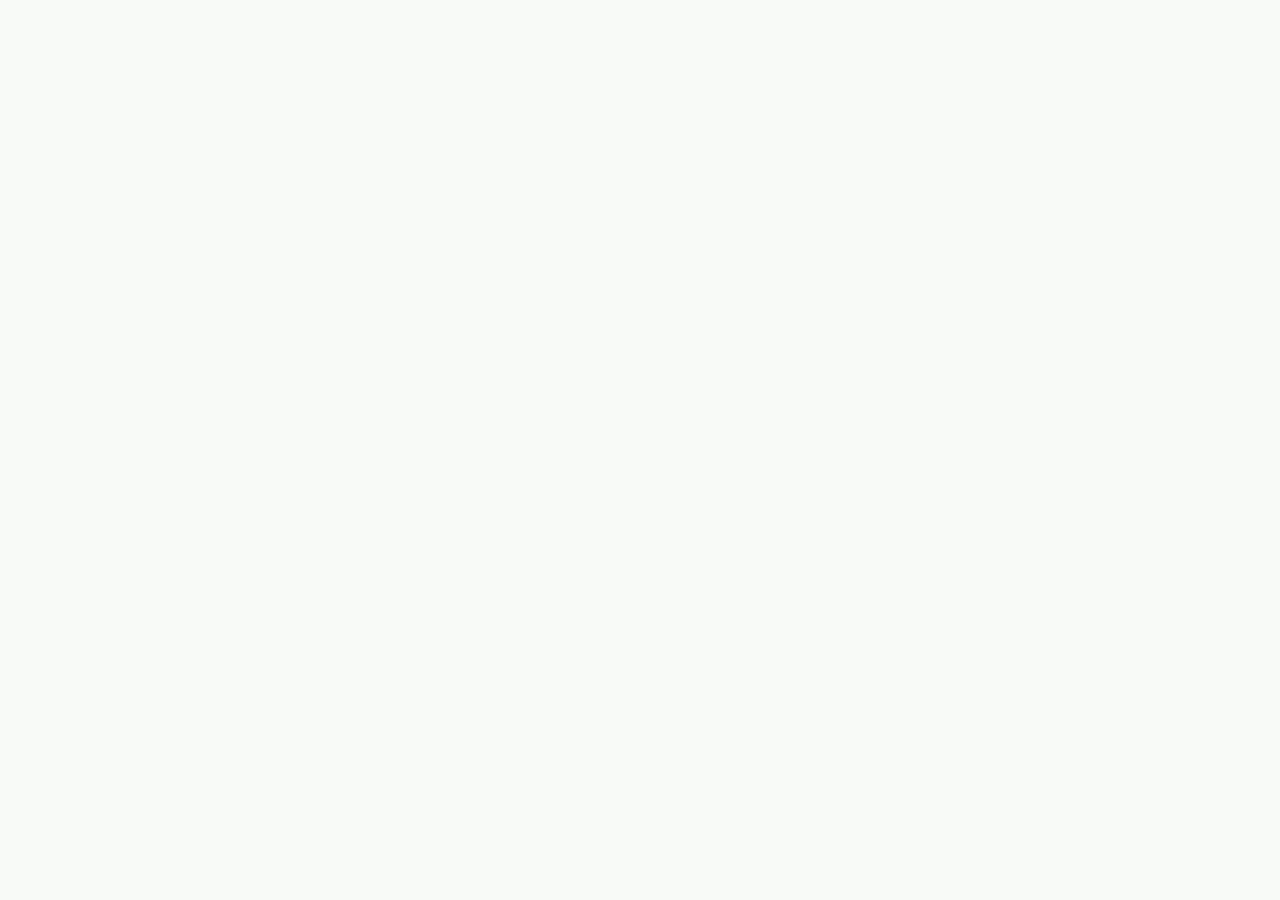
==== index.html @ 65ba7d54 "Build Recity PWA with Supabase and Vercel API" ====
<!doctype html>
<html lang="en">
<head>
  <meta charset="utf-8" />
  <meta name="viewport" content="width=device-width, initial-scale=1, viewport-fit=cover" />
  <meta name="theme-color" content="#0b7a3b" />
  <meta name="description" content="Recity — reuse it or report it." />
  <link rel="manifest" href="manifest.json" />
  <link rel="icon" href="assets/icons/recity-mark.svg" type="image/svg+xml" />
  <link rel="stylesheet" href="css/variables.css" />
  <link rel="stylesheet" href="css/base.css" />
  <link rel="stylesheet" href="css/components.css" />
  <link rel="stylesheet" href="css/live.css" />
  <link rel="stylesheet" href="css/responsive.css" />
  <title>Recity — Reuse it or report it</title>
</head>
<body>
  <a class="skip-link" href="#app">Skip to content</a>
  <div id="app" aria-live="polite"></div>
  <div id="toast-region" class="toast-region" aria-live="assertive" aria-atomic="true"></div>
  <script type="module" src="js/app.js"></script>
</body>
</html>
---- css/variables.css ----
:root { --primary:#0b7a3b; --primary-2:#22c55e; --primary-soft:#e8f7ec; --bg:#f8faf7; --surface:#fff; --surface-2:#f1f5f2; --text:#111827; --muted:#667085; --line:#e5e9e5; --success:#16a34a; --warning:#d97706; --danger:#dc2626; --danger-soft:#fff0ee; --shadow:0 12px 34px rgba(25,52,35,.09); --radius:20px; --radius-sm:13px; --font:Inter, ui-sans-serif, system-ui, -apple-system, BlinkMacSystemFont, "Segoe UI", sans-serif; }
[data-theme="dark"] { --bg:#101814; --surface:#18231c; --surface-2:#223127; --text:#eff7ef; --muted:#b5c2b7; --line:#314237; --primary-soft:#173e26; --danger-soft:#442625; --shadow:0 15px 36px rgba(0,0,0,.27); }
---- css/base.css ----
*{box-sizing:border-box} html{background:var(--bg)} body{margin:0;background:var(--bg);color:var(--text);font-family:var(--font);font-size:15px;line-height:1.5} button,input,select{font:inherit} button{cursor:pointer} button:focus-visible,a:focus-visible,input:focus-visible{outline:3px solid #86efac;outline-offset:3px} .skip-link{position:absolute;left:12px;top:-50px;background:var(--text);color:var(--surface);padding:9px 14px;border-radius:8px;z-index:99}.skip-link:focus{top:10px} h1,h2,h3,p{margin-top:0} h1{font-size:clamp(1.85rem,5vw,2.6rem);line-height:1.08;letter-spacing:-.045em} h2{font-size:1.35rem;letter-spacing:-.025em} h3{font-size:1rem;margin-bottom:.4rem} p{color:var(--muted)} .app-shell{min-height:100vh;max-width:1220px;margin:auto;padding:0 16px 94px}.screen{animation:enter .25s ease}@keyframes enter{from{opacity:.1;transform:translateY(7px)}to{opacity:1;transform:none}} .eyebrow{font-size:.72rem;font-weight:800;letter-spacing:.09em;text-transform:uppercase;color:var(--primary)} .muted{color:var(--muted)} .sr-only{position:absolute;width:1px;height:1px;padding:0;margin:-1px;overflow:hidden;clip:rect(0,0,0,0);white-space:nowrap;border:0}
---- css/components.css ----
.topbar{height:76px;display:flex;align-items:center;justify-content:space-between;gap:12px}.brand{display:flex;align-items:center;gap:10px;font-size:1.25rem;font-weight:850;letter-spacing:-.04em}.brand-mark{width:39px;height:39px;border-radius:13px;background:var(--primary);display:grid;place-items:center;color:white;font-size:21px}.top-actions{display:flex;gap:8px;align-items:center}.icon-btn{border:1px solid var(--line);color:var(--text);background:var(--surface);border-radius:12px;min-width:41px;height:41px;padding:0 10px}.lang-btn{font-weight:750;font-size:.78rem}.hero{background:linear-gradient(135deg,#075c2e,#0b7a3b 54%,#1aae5a);color:#fff;border-radius:27px;padding:27px;position:relative;overflow:hidden;box-shadow:var(--shadow)}.hero:after{content:"";position:absolute;width:200px;height:200px;border:35px solid rgba(255,255,255,.11);border-radius:50%;right:-77px;top:-70px}.hero p{color:#e9f8ec;max-width:430px}.hero h1{max-width:450px;margin:6px 0 13px}.hero .eyebrow{color:#bdf8c9}.btn{border:0;border-radius:13px;padding:13px 17px;min-height:47px;font-weight:800;transition:.18s transform,.18s background;display:inline-flex;align-items:center;justify-content:center;gap:8px;text-decoration:none}.btn:hover{transform:translateY(-1px)}.btn-primary{background:var(--primary);color:#fff}.hero .btn-primary{background:#fff;color:#087139}.btn-secondary{background:var(--primary-soft);color:var(--primary)}.btn-ghost{background:transparent;color:var(--text);border:1px solid var(--line)}.btn-danger{background:var(--danger);color:white}.btn-wide{width:100%}.section{margin-top:28px}.section-title{display:flex;justify-content:space-between;align-items:center;gap:10px;margin-bottom:13px}.section-title h2{margin:0}.text-link{border:0;background:none;color:var(--primary);font-weight:750;padding:6px}.card{background:var(--surface);border:1px solid var(--line);box-shadow:var(--shadow);border-radius:var(--radius);padding:18px}.identity{display:flex;align-items:center;gap:13px}.avatar{width:53px;height:53px;border-radius:18px;display:grid;place-items:center;background:var(--primary-soft);font-size:27px;flex:none}.identity h3{margin:0}.identity p{font-size:.84rem;margin:2px 0 0}.points{margin-left:auto;text-align:right}.points strong{color:var(--primary);font-size:1.14rem}.metric-grid{display:grid;grid-template-columns:repeat(3,1fr);gap:9px}.metric{background:var(--surface);border:1px solid var(--line);border-radius:15px;padding:13px 10px}.metric strong{display:block;font-size:1.1rem}.metric span{font-size:.72rem;color:var(--muted);line-height:1.2;display:block;margin-top:3px}.action-grid{display:grid;grid-template-columns:repeat(4,1fr);gap:9px}.quick-action{min-height:89px;border:1px solid var(--line);background:var(--surface);color:var(--text);border-radius:15px;padding:10px 5px;font-size:.72rem;font-weight:750}.quick-action span{font-size:20px;display:block;margin-bottom:5px}.activity{display:flex;gap:11px;align-items:center;padding:11px 0;border-bottom:1px solid var(--line)}.activity:last-child{border:0}.activity-icon{width:35px;height:35px;border-radius:11px;background:var(--surface-2);display:grid;place-items:center}.activity div{flex:1}.activity p{font-size:.78rem;margin:1px 0}.bottom-nav{position:fixed;z-index:5;bottom:0;left:0;right:0;background:color-mix(in srgb,var(--surface) 94%,transparent);backdrop-filter:blur(15px);border-top:1px solid var(--line);display:flex;justify-content:center}.bottom-nav-inner{display:flex;max-width:600px;flex:1;justify-content:space-around}.nav-item{border:0;background:transparent;color:var(--muted);min-height:70px;min-width:64px;font-size:.66rem;font-weight:700}.nav-item span{font-size:19px;display:block}.nav-item.active{color:var(--primary)}.page-head{display:flex;gap:13px;align-items:center;margin:14px 0 21px}.back-btn{border:0;background:var(--surface);color:var(--text);border:1px solid var(--line);height:42px;width:42px;border-radius:13px;font-size:20px}.page-head h1{font-size:1.6rem;margin:0}.photo-stage{min-height:280px;border-radius:24px;border:2px dashed #9bcaaa;background:linear-gradient(145deg,var(--primary-soft),var(--surface));display:flex;align-items:center;justify-content:center;flex-direction:column;text-align:center;padding:24px}.photo-stage .photo-emoji{font-size:56px}.photo-stage p{max-width:280px;margin:8px 0 0}.button-stack{display:grid;gap:10px;margin-top:16px}.preview-photo,.waste-photo{width:100%;height:235px;object-fit:cover;border-radius:20px;background:linear-gradient(145deg,#70b898,#d7e8d7);display:grid;place-items:center;font-size:64px}.preview-photo{position:relative;overflow:hidden}.preview-photo:before,.waste-photo:before{content:"♻";color:white;text-shadow:0 3px 8px #1b5d38}.loading{text-align:center;padding:43px 15px}.spinner{width:54px;height:54px;border:5px solid var(--primary-soft);border-top-color:var(--primary);border-radius:50%;margin:0 auto 23px;animation:spin .8s linear infinite}@keyframes spin{to{transform:rotate(360deg)}}.stages{margin:22px auto 0;max-width:340px;text-align:left}.stage{display:flex;gap:10px;padding:10px;color:var(--muted)}.stage.active{color:var(--primary);font-weight:750}.stage.active:before{content:"✓";color:white;background:var(--primary);width:22px;height:22px;border-radius:50%;display:grid;place-items:center;font-size:.7rem}.stage:not(.active):before{content:"";width:20px;height:20px;border:1px solid var(--line);border-radius:50%}.analysis-banner{background:var(--primary-soft);border-radius:16px;padding:14px;color:var(--text)}.analysis-banner p{margin:3px 0 0}.waste-item{display:flex;gap:12px;padding:14px 0;border-bottom:1px solid var(--line)}.waste-item:last-child{border:0}.waste-thumb{height:52px;width:52px;border-radius:14px;display:grid;place-items:center;background:var(--surface-2);font-size:26px}.waste-item div{flex:1}.waste-item h3{margin:0}.waste-item p{margin:2px 0;font-size:.8rem}.badge{font-size:.69rem;padding:4px 8px;border-radius:999px;font-weight:800;white-space:nowrap;align-self:start}.badge.success{background:#dcfce7;color:#166534}.badge.warning{background:#fef3c7;color:#92400e}.badge.danger{background:#fee2e2;color:#991b1b}.badge.neutral{background:var(--surface-2);color:var(--muted)}.detail-grid{display:grid;grid-template-columns:repeat(2,1fr);gap:9px}.detail{background:var(--surface-2);padding:11px;border-radius:12px}.detail span{display:block;font-size:.7rem;color:var(--muted)}.detail strong{font-size:.86rem}.info-block{padding:15px 0;border-bottom:1px solid var(--line)}.info-block:last-child{border:0}.idea{border-radius:14px;background:var(--surface-2);padding:12px;margin-top:8px}.idea small{color:var(--muted);display:block;margin-top:3px}.warning-box{background:var(--danger-soft);border:1px solid #fecaca;color:var(--text);border-radius:15px;padding:15px}.warning-box p{color:inherit;margin:5px 0 0}.choice-grid{display:grid;gap:10px}.choice{border:1px solid var(--line);border-radius:16px;background:var(--surface);text-align:left;padding:15px;color:var(--text)}.choice.selected{border:2px solid var(--primary);background:var(--primary-soft)}.choice strong{display:block}.choice span{color:var(--muted);font-size:.84rem}.chip-row{display:flex;flex-wrap:wrap;gap:8px}.chip{border:1px solid var(--line);background:var(--surface);color:var(--text);padding:9px 12px;border-radius:999px;font-weight:700;font-size:.82rem}.chip.selected{background:var(--primary);border-color:var(--primary);color:white}.step{display:flex;gap:12px;margin:16px 0}.step-num{width:28px;height:28px;background:var(--primary);color:white;border-radius:50%;display:grid;place-items:center;font-weight:800;flex:none}.form-field{display:grid;gap:6px;margin-bottom:14px}.form-field label{font-weight:750;font-size:.84rem}.form-field input,.form-field select{border:1px solid var(--line);background:var(--surface);color:var(--text);padding:12px;border-radius:12px;width:100%}.map{height:205px;border-radius:18px;background:#dceedd;overflow:hidden;position:relative;background-image:linear-gradient(27deg,transparent 47%,#c6d9c5 48%,#c6d9c5 51%,transparent 52%),linear-gradient(118deg,transparent 42%,#c4dbc7 43%,#c4dbc7 47%,transparent 48%)}.map:after{content:"";position:absolute;background:#75b58a;width:250px;height:25px;transform:rotate(-26deg);top:87px;left:-22px;border-radius:30px;opacity:.8}.marker{position:absolute;z-index:1;display:grid;place-items:center;width:30px;height:30px;background:var(--danger);color:white;border:3px solid white;border-radius:50%}.report-card{display:flex;gap:12px;align-items:center;padding:12px 0;border-bottom:1px solid var(--line)}.report-card:last-child{border:0}.report-img{width:57px;height:57px;border-radius:14px;background:var(--surface-2);display:grid;place-items:center;font-size:27px}.report-card div{flex:1}.report-card h3{margin:0;font-size:.92rem}.report-card p{font-size:.76rem;margin:2px 0}.success-hero{text-align:center;padding:22px}.success-mark{width:66px;height:66px;border-radius:50%;background:#dcfce7;color:var(--success);display:grid;place-items:center;font-size:34px;margin:0 auto 14px}.progress-track{height:9px;background:var(--surface-2);border-radius:999px;overflow:hidden}.progress-fill{height:100%;background:linear-gradient(90deg,var(--primary),var(--primary-2));border-radius:inherit}.impact-hero{background:linear-gradient(135deg,#e3f8e8,#fff3d4);border-radius:22px;padding:19px}.impact-hero h2{font-size:2rem;margin:0}.municipal-layout{display:grid;gap:18px}.dashboard-kpis{display:grid;grid-template-columns:repeat(2,1fr);gap:10px}.kpi{padding:15px;border-radius:16px;background:var(--surface);border:1px solid var(--line)}.kpi strong{font-size:1.6rem;display:block}.kpi span{font-size:.78rem;color:var(--muted)}.alert{display:flex;gap:10px;align-items:center;background:#fff7df;border:1px solid #f6d878;color:#674e00;padding:12px;border-radius:14px}.alert p{color:inherit;font-size:.8rem;margin:1px 0}.municipal-list .report-card{cursor:pointer}.toast-region{position:fixed;z-index:20;bottom:92px;left:16px;right:16px;pointer-events:none}.toast{max-width:420px;margin:auto;background:#123a24;color:#fff;padding:13px 16px;border-radius:14px;box-shadow:var(--shadow);animation:enter .2s ease}.empty{text-align:center;padding:35px 15px}.empty div{font-size:36px}.empty p{max-width:290px;margin:auto}.segmented{display:flex;padding:4px;background:var(--surface-2);border-radius:12px;gap:4px}.segmented button{flex:1;border:0;background:transparent;color:var(--muted);padding:8px;border-radius:9px;font-weight:750;font-size:.8rem}.segmented button.active{background:var(--surface);color:var(--primary);box-shadow:0 1px 3px rgba(0,0,0,.08)}
---- css/live.css ----
.preview-photo.has-image:before { display: none; }
.preview-photo img { position: absolute; inset: 0; width: 100%; height: 100%; object-fit: cover; }
---- css/responsive.css ----
@media (min-width:700px){.app-shell{padding:0 30px 40px}.bottom-nav{display:none}.hero{padding:39px}.home-grid{display:grid;grid-template-columns:1.15fr .85fr;gap:17px}.home-grid .section{margin-top:0}.quick-action{min-height:100px}.municipal-layout{grid-template-columns:1.1fr .9fr}.dashboard-kpis{grid-template-columns:repeat(4,1fr)}.map{height:330px}.photo-stage{min-height:350px}.detail-grid{grid-template-columns:repeat(3,1fr)}}
@media (min-width:980px){.app-shell{padding:0 48px 55px}.citizen-content{max-width:760px;margin:auto}.municipal-content{max-width:none}.hero h1{font-size:3rem}.topbar{height:88px}.action-grid{gap:12px}}
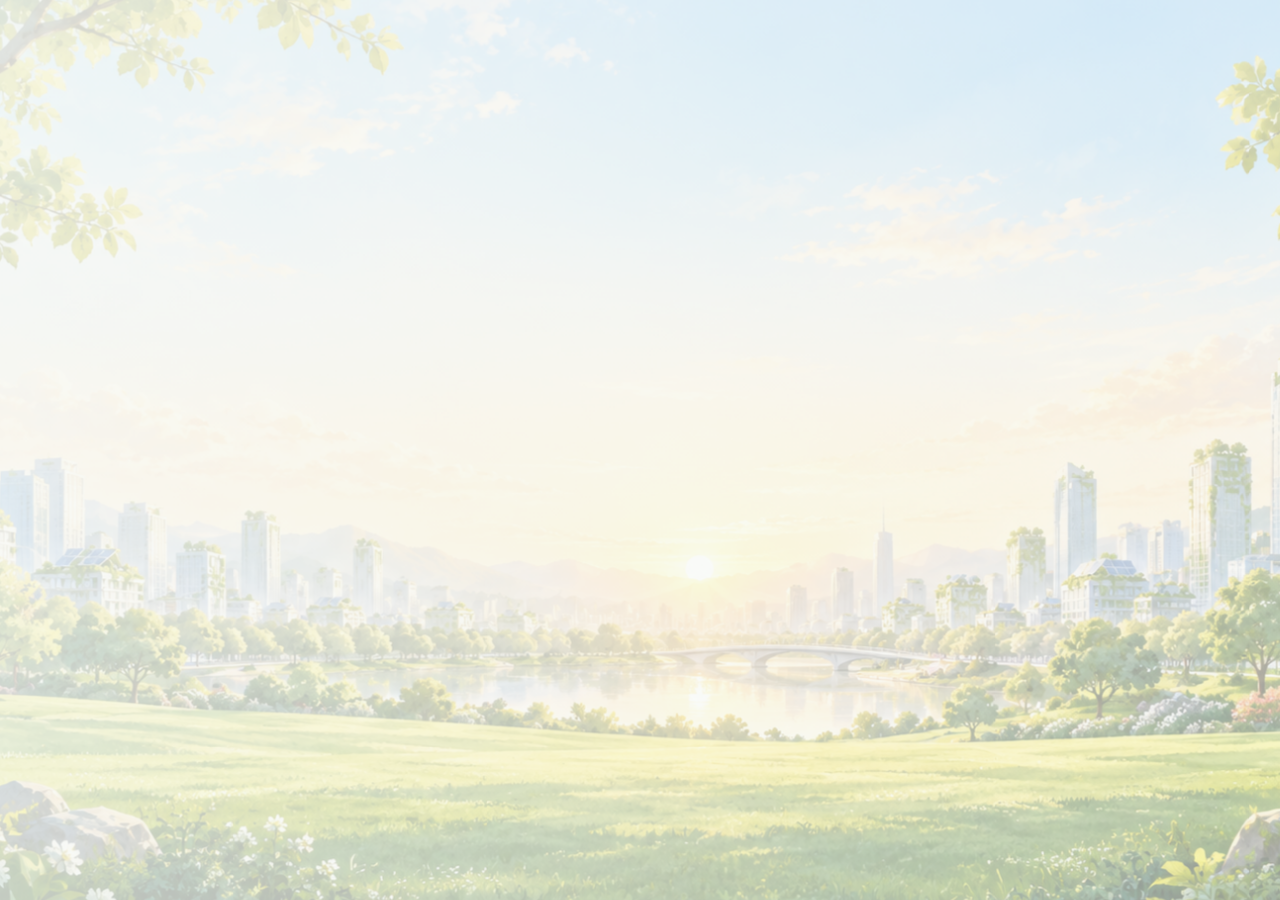
==== commit 00b72f51: "Refresh ReCity clean smart city background" ====
--- a/index.html
+++ b/index.html
@@ -9,6 +9,7 @@
   <link rel="icon" href="assets/icons/recity-mark.svg" type="image/svg+xml" />
   <link rel="stylesheet" href="css/variables.css" />
   <link rel="stylesheet" href="css/base.css" />
+  <link rel="stylesheet" href="css/recity-background.css" />
   <link rel="stylesheet" href="css/components.css" />
   <link rel="stylesheet" href="css/live.css" />
   <link rel="stylesheet" href="css/responsive.css" />
--- a/css/base.css
+++ b/css/base.css
@@ -1 +1,4 @@
-*{box-sizing:border-box} html{background:var(--bg)} body{margin:0;background:var(--bg);color:var(--text);font-family:var(--font);font-size:15px;line-height:1.5} button,input,select{font:inherit} button{cursor:pointer} button:focus-visible,a:focus-visible,input:focus-visible{outline:3px solid #86efac;outline-offset:3px} .skip-link{position:absolute;left:12px;top:-50px;background:var(--text);color:var(--surface);padding:9px 14px;border-radius:8px;z-index:99}.skip-link:focus{top:10px} h1,h2,h3,p{margin-top:0} h1{font-size:clamp(1.85rem,5vw,2.6rem);line-height:1.08;letter-spacing:-.045em} h2{font-size:1.35rem;letter-spacing:-.025em} h3{font-size:1rem;margin-bottom:.4rem} p{color:var(--muted)} .app-shell{min-height:100vh;max-width:1220px;margin:auto;padding:0 16px 94px}.screen{animation:enter .25s ease}@keyframes enter{from{opacity:.1;transform:translateY(7px)}to{opacity:1;transform:none}} .eyebrow{font-size:.72rem;font-weight:800;letter-spacing:.09em;text-transform:uppercase;color:var(--primary)} .muted{color:var(--muted)} .sr-only{position:absolute;width:1px;height:1px;padding:0;margin:-1px;overflow:hidden;clip:rect(0,0,0,0);white-space:nowrap;border:0}
+*{box-sizing:border-box} html{background:var(--bg)} body{margin:0;background:transparent;color:var(--text);font-family:var(--font);font-size:15px;line-height:1.5;isolation:isolate} body:before{content:"";position:fixed;z-index:0;inset:0;pointer-events:none;background:linear-gradient(120deg,rgba(248,250,247,.91),rgba(248,250,247,.7)),url("../assets/images/clean-city-background.png") center/cover no-repeat;animation:city-drift 24s ease-in-out infinite alternate;transform:scale(1.035);transform-origin:center} #app,.toast-region,.skip-link{position:relative;z-index:1} button,input,select{font:inherit} button{cursor:pointer} button:focus-visible,a:focus-visible,input:focus-visible{outline:3px solid #86efac;outline-offset:3px} .skip-link{position:absolute;left:12px;top:-50px;background:var(--text);color:var(--surface);padding:9px 14px;border-radius:8px;z-index:99}.skip-link:focus{top:10px} h1,h2,h3,p{margin-top:0} h1{font-size:clamp(1.85rem,5vw,2.6rem);line-height:1.08;letter-spacing:-.045em} h2{font-size:1.35rem;letter-spacing:-.025em} h3{font-size:1rem;margin-bottom:.4rem} p{color:var(--muted)} .app-shell{min-height:100vh;max-width:1220px;margin:auto;padding:0 16px 94px}.screen{animation:enter .25s ease}@keyframes enter{from{opacity:.1;transform:translateY(7px)}to{opacity:1;transform:none}} @keyframes city-drift{from{background-position:48% 50%;transform:scale(1.035)}to{background-position:52% 46%;transform:scale(1.08)}} .eyebrow{font-size:.72rem;font-weight:800;letter-spacing:.09em;text-transform:uppercase;color:var(--primary)} .muted{color:var(--muted)} .sr-only{position:absolute;width:1px;height:1px;padding:0;margin:-1px;overflow:hidden;clip:rect(0,0,0,0);white-space:nowrap;border:0}
+
+[data-theme="dark"] body:before{background-image:linear-gradient(120deg,rgba(16,24,20,.89),rgba(16,24,20,.7)),url("../assets/images/clean-city-background.png");filter:saturate(.8) brightness(.65)}
+@media (prefers-reduced-motion:reduce){body:before{animation:none;transform:none}.screen,.toast{animation:none}}
--- a/css/recity-background.css
+++ b/css/recity-background.css
@@ -0,0 +1,12 @@
+/* ReCity's clean green smart-city background, kept separate for easy tuning. */
+body::before {
+  background-image:
+    linear-gradient(120deg, rgba(248, 250, 247, .86), rgba(248, 250, 247, .58)),
+    url("../assets/images/recity-smart-green-city.png");
+}
+
+[data-theme="dark"] body::before {
+  background-image:
+    linear-gradient(120deg, rgba(16, 24, 20, .84), rgba(16, 24, 20, .62)),
+    url("../assets/images/recity-smart-green-city.png");
+}
